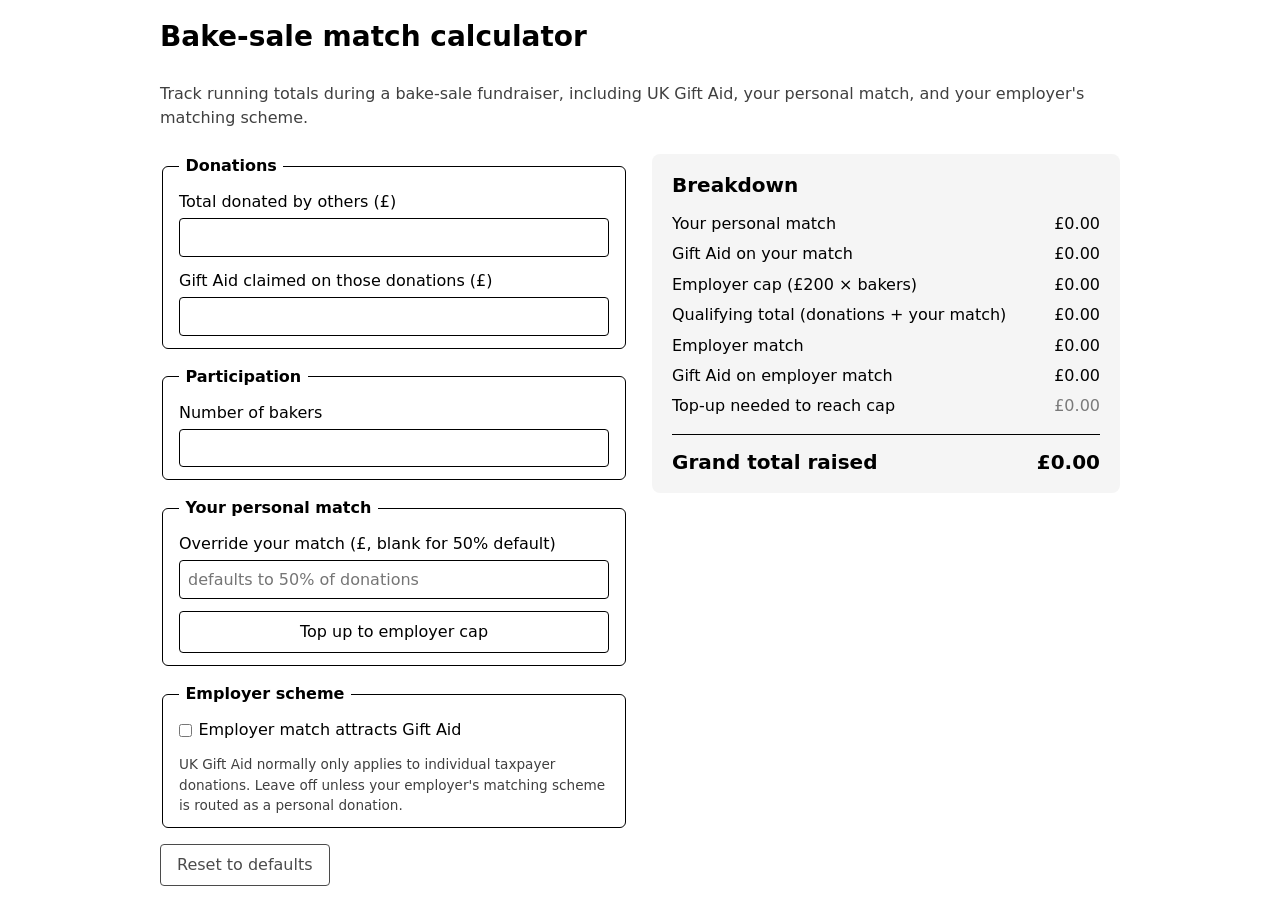
==== tool/index.html @ 0d94eee2 "feat: add bake-sale tool UI" ====
<!doctype html>
<html lang="en">
<head>
  <meta charset="utf-8">
  <meta name="viewport" content="width=device-width, initial-scale=1">
  <title>Bake-sale match calculator</title>
  <link rel="stylesheet" href="style.css">
</head>
<body>
  <main>
    <h1>Bake-sale match calculator</h1>
    <p class="lede">Track running totals during a bake-sale fundraiser, including UK Gift Aid, your personal match, and your employer's matching scheme.</p>

    <form id="inputs" autocomplete="off">
      <fieldset>
        <legend>Donations</legend>

        <label>
          Total donated by others (£)
          <input type="number" name="donationsFromOthers" min="0" step="0.01" inputmode="decimal">
        </label>

        <label>
          Gift Aid claimed on those donations (£)
          <input type="number" name="giftAidFromOthers" min="0" step="0.01" inputmode="decimal">
        </label>
      </fieldset>

      <fieldset>
        <legend>Participation</legend>

        <label>
          Number of bakers
          <input type="number" name="numBakers" min="0" step="1" inputmode="numeric">
        </label>
      </fieldset>

      <fieldset>
        <legend>Your personal match</legend>

        <label>
          Override your match (£, blank for 50% default)
          <input type="number" name="personalMatchOverride" min="0" step="0.01" inputmode="decimal" placeholder="defaults to 50% of donations">
        </label>

        <button type="button" id="topUpButton">Top up to employer cap</button>
      </fieldset>

      <fieldset>
        <legend>Employer scheme</legend>

        <label class="checkbox-label">
          <input type="checkbox" name="corporateGiftAidEligible">
          Employer match attracts Gift Aid
        </label>
        <p class="hint">UK Gift Aid normally only applies to individual taxpayer donations. Leave off unless your employer's matching scheme is routed as a personal donation.</p>
      </fieldset>

      <button type="button" id="resetButton" class="reset">Reset to defaults</button>
    </form>

    <section id="breakdown" aria-live="polite">
      <h2>Breakdown</h2>

      <dl>
        <dt>Your personal match</dt>
        <dd><output name="personalMatch">£0.00</output></dd>

        <dt>Gift Aid on your match</dt>
        <dd><output name="userGiftAid">£0.00</output></dd>

        <dt>Employer cap (£200 × bakers)</dt>
        <dd><output name="employerCap">£0.00</output></dd>

        <dt>Qualifying total (donations + your match)</dt>
        <dd><output name="qualifyingForEmployerMatch">£0.00</output></dd>

        <dt>Employer match</dt>
        <dd><output name="employerMatch">£0.00</output></dd>

        <dt>Gift Aid on employer match</dt>
        <dd><output name="employerGiftAid">£0.00</output></dd>

        <dt>Top-up needed to reach cap</dt>
        <dd><output name="topUpToCap" id="topUpDisplay">£0.00</output></dd>
      </dl>

      <p class="grand-total">
        <span>Grand total raised</span>
        <output name="grandTotal">£0.00</output>
      </p>
    </section>
  </main>

  <script type="module" src="app.js"></script>
</body>
</html>
---- tool/style.css ----
:root {
  color-scheme: light dark;
  font-family: system-ui, -apple-system, "Segoe UI", Roboto, sans-serif;
  line-height: 1.5;
}

* {
  box-sizing: border-box;
}

body {
  margin: 0;
  padding: 1rem;
  display: flex;
  justify-content: center;
}

main {
  width: 100%;
  max-width: 60rem;
  display: grid;
  gap: 1.5rem;
  grid-template-columns: 1fr;
}

@media (min-width: 50rem) {
  main {
    grid-template-columns: 1fr 1fr;
    align-items: start;
  }

  h1,
  .lede {
    grid-column: 1 / -1;
  }
}

h1 {
  margin: 0;
  font-size: 1.75rem;
}

.lede {
  margin: 0;
  opacity: 0.75;
}

form {
  display: grid;
  gap: 1rem;
}

fieldset {
  border: 1px solid currentColor;
  border-radius: 6px;
  padding: 0.75rem 1rem;
  display: grid;
  gap: 0.75rem;
}

legend {
  font-weight: 600;
  padding: 0 0.4rem;
}

label {
  display: grid;
  gap: 0.25rem;
}

.checkbox-label {
  display: flex;
  align-items: center;
  gap: 0.4rem;
}

input[type="number"],
input[type="text"] {
  font: inherit;
  padding: 0.4rem 0.5rem;
  border: 1px solid currentColor;
  border-radius: 4px;
  background: transparent;
  color: inherit;
  width: 100%;
}

input[type="checkbox"] {
  margin: 0;
}

button {
  font: inherit;
  padding: 0.5rem 1rem;
  border: 1px solid currentColor;
  border-radius: 4px;
  background: transparent;
  color: inherit;
  cursor: pointer;
}

button:hover {
  background: rgba(127, 127, 127, 0.15);
}

button.reset {
  justify-self: start;
  opacity: 0.7;
}

.hint {
  font-size: 0.85rem;
  opacity: 0.75;
  margin: 0;
}

#breakdown {
  background: rgba(127, 127, 127, 0.08);
  border-radius: 8px;
  padding: 1rem 1.25rem;
  align-self: start;
}

#breakdown h2 {
  margin: 0 0 0.75rem;
  font-size: 1.25rem;
}

dl {
  display: grid;
  grid-template-columns: 1fr auto;
  gap: 0.4rem 1rem;
  margin: 0;
}

dt {
  margin: 0;
}

dd {
  margin: 0;
  font-variant-numeric: tabular-nums;
  text-align: right;
}

.grand-total {
  font-size: 1.25rem;
  font-weight: 600;
  margin: 1rem 0 0;
  padding-top: 0.75rem;
  border-top: 1px solid currentColor;
  display: flex;
  justify-content: space-between;
  font-variant-numeric: tabular-nums;
}

#topUpDisplay.zero {
  opacity: 0.5;
}
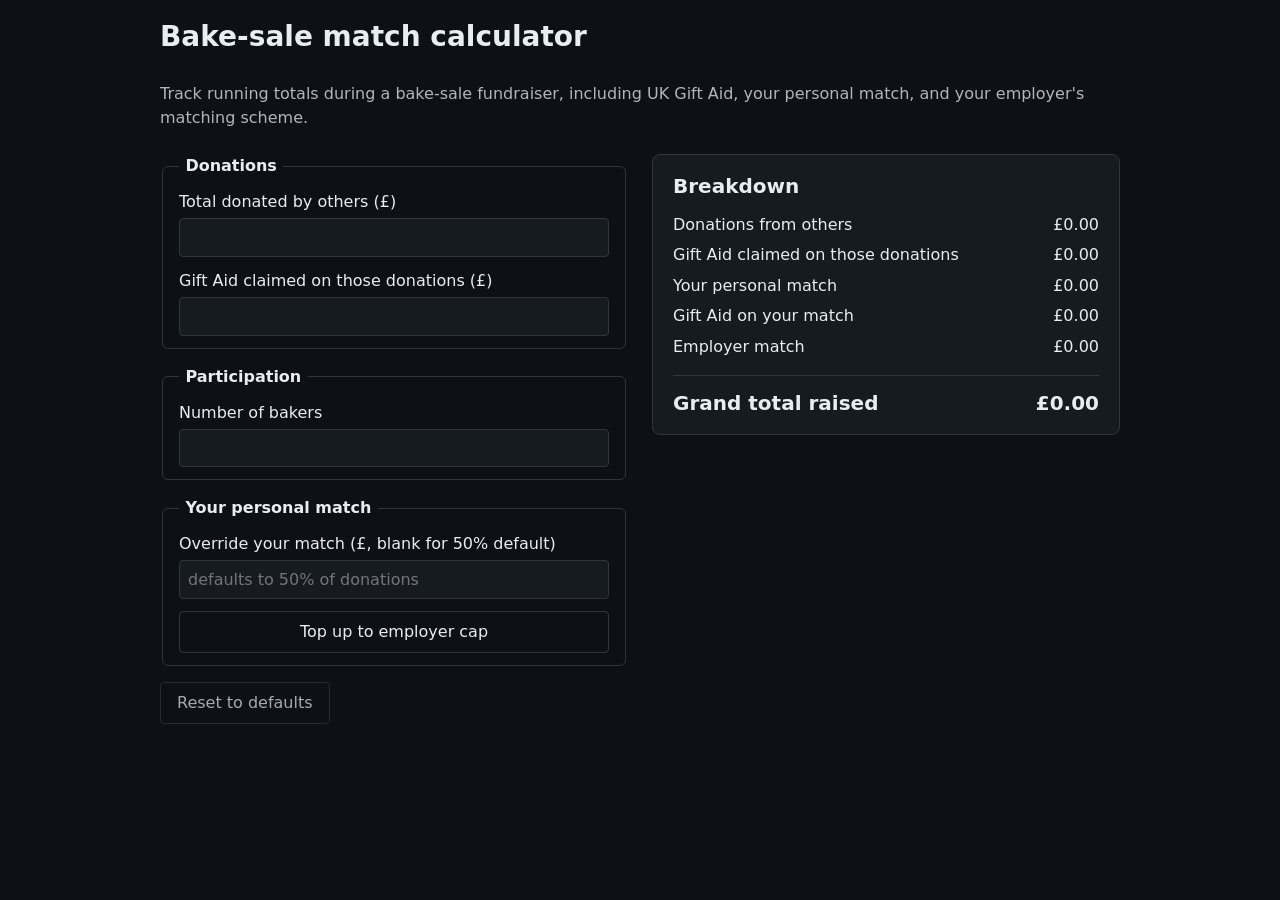
==== commit 7efdb669: "feat: simplify breakdown and drop employer Gift Aid toggle" ====
--- a/tool/index.html
+++ b/tool/index.html
@@ -46,16 +46,6 @@
         <button type="button" id="topUpButton">Top up to employer cap</button>
       </fieldset>
 
-      <fieldset>
-        <legend>Employer scheme</legend>
-
-        <label class="checkbox-label">
-          <input type="checkbox" name="corporateGiftAidEligible">
-          Employer match attracts Gift Aid
-        </label>
-        <p class="hint">UK Gift Aid normally only applies to individual taxpayer donations. Leave off unless your employer's matching scheme is routed as a personal donation.</p>
-      </fieldset>
-
       <button type="button" id="resetButton" class="reset">Reset to defaults</button>
     </form>
 
@@ -63,32 +53,28 @@
       <h2>Breakdown</h2>
 
       <dl>
+        <dt>Donations from others</dt>
+        <dd><output name="donationsFromOthers">£0.00</output></dd>
+
+        <dt>Gift Aid claimed on those donations</dt>
+        <dd><output name="giftAidFromOthers">£0.00</output></dd>
+
         <dt>Your personal match</dt>
         <dd><output name="personalMatch">£0.00</output></dd>
 
         <dt>Gift Aid on your match</dt>
         <dd><output name="userGiftAid">£0.00</output></dd>
 
-        <dt>Employer cap (£200 × bakers)</dt>
-        <dd><output name="employerCap">£0.00</output></dd>
-
-        <dt>Qualifying total (donations + your match)</dt>
-        <dd><output name="qualifyingForEmployerMatch">£0.00</output></dd>
-
         <dt>Employer match</dt>
         <dd><output name="employerMatch">£0.00</output></dd>
-
-        <dt>Gift Aid on employer match</dt>
-        <dd><output name="employerGiftAid">£0.00</output></dd>
-
-        <dt>Top-up needed to reach cap</dt>
-        <dd><output name="topUpToCap" id="topUpDisplay">£0.00</output></dd>
       </dl>
 
       <p class="grand-total">
         <span>Grand total raised</span>
         <output name="grandTotal">£0.00</output>
       </p>
+
+      <p class="cap-status" id="capStatus" hidden></p>
     </section>
   </main>
 
--- a/tool/style.css
+++ b/tool/style.css
@@ -1,7 +1,14 @@
 :root {
-  color-scheme: light dark;
+  color-scheme: dark;
   font-family: system-ui, -apple-system, "Segoe UI", Roboto, sans-serif;
   line-height: 1.5;
+  --bg: #0d1117;
+  --fg: #e6edf3;
+  --panel: #161b22;
+  --border: #30363d;
+  --border-strong: #484f58;
+  --applied-bg: #238636;
+  --applied-fg: #ffffff;
 }
 
 * {
@@ -13,6 +20,8 @@
   padding: 1rem;
   display: flex;
   justify-content: center;
+  background: var(--bg);
+  color: var(--fg);
 }
 
 main {
@@ -51,7 +60,7 @@
 }
 
 fieldset {
-  border: 1px solid currentColor;
+  border: 1px solid var(--border);
   border-radius: 6px;
   padding: 0.75rem 1rem;
   display: grid;
@@ -78,11 +87,17 @@
 input[type="text"] {
   font: inherit;
   padding: 0.4rem 0.5rem;
-  border: 1px solid currentColor;
+  border: 1px solid var(--border);
   border-radius: 4px;
-  background: transparent;
+  background: var(--panel);
   color: inherit;
   width: 100%;
+}
+
+input[type="number"]:focus,
+input[type="text"]:focus {
+  outline: none;
+  border-color: var(--border-strong);
 }
 
 input[type="checkbox"] {
@@ -92,7 +107,7 @@
 button {
   font: inherit;
   padding: 0.5rem 1rem;
-  border: 1px solid currentColor;
+  border: 1px solid var(--border);
   border-radius: 4px;
   background: transparent;
   color: inherit;
@@ -100,7 +115,8 @@
 }
 
 button:hover {
-  background: rgba(127, 127, 127, 0.15);
+  background: var(--panel);
+  border-color: var(--border-strong);
 }
 
 button.reset {
@@ -115,7 +131,8 @@
 }
 
 #breakdown {
-  background: rgba(127, 127, 127, 0.08);
+  background: var(--panel);
+  border: 1px solid var(--border);
   border-radius: 8px;
   padding: 1rem 1.25rem;
   align-self: start;
@@ -148,12 +165,36 @@
   font-weight: 600;
   margin: 1rem 0 0;
   padding-top: 0.75rem;
-  border-top: 1px solid currentColor;
+  border-top: 1px solid var(--border);
   display: flex;
   justify-content: space-between;
   font-variant-numeric: tabular-nums;
 }
 
-#topUpDisplay.zero {
-  opacity: 0.5;
-}
+.cap-status {
+  margin: 0.75rem 0 0;
+  font-size: 0.9rem;
+  opacity: 0.8;
+}
+
+.cap-status.met {
+  color: var(--applied-bg);
+  opacity: 1;
+  font-weight: 600;
+}
+
+#topUpButton.applied {
+  background: var(--applied-bg);
+  color: var(--applied-fg);
+  border-color: var(--applied-bg);
+}
+
+#topUpButton.applied:hover {
+  background: var(--applied-bg);
+  border-color: var(--applied-bg);
+  filter: brightness(1.08);
+}
+
+#topUpButton.applied::before {
+  content: "\2713\00a0";
+}
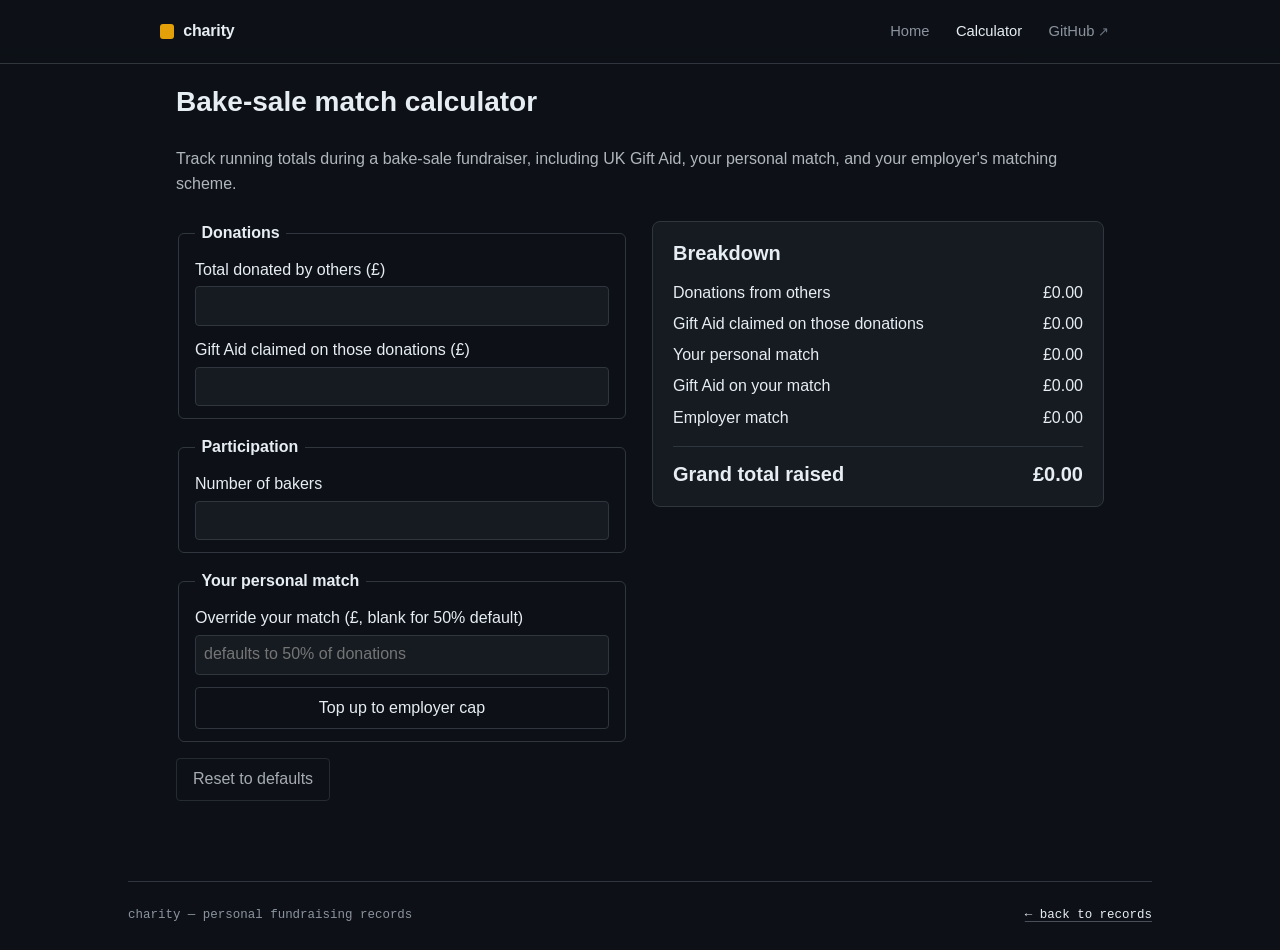
==== commit 306f0a1d: "feat: add records UI with home and event pages Integrate the design handoff (under .claude/design_ha" ====
--- a/tool/index.html
+++ b/tool/index.html
@@ -4,9 +4,25 @@
   <meta charset="utf-8">
   <meta name="viewport" content="width=device-width, initial-scale=1">
   <title>Bake-sale match calculator</title>
+  <link rel="stylesheet" href="../assets/styles.css">
   <link rel="stylesheet" href="style.css">
 </head>
 <body>
+
+<nav class="site-nav" aria-label="Primary">
+  <div class="site-nav__inner">
+    <a class="site-nav__brand" href="../">
+      <span class="site-nav__brand-mark" aria-hidden="true"></span>
+      charity
+    </a>
+    <div class="site-nav__links">
+      <a class="site-nav__link" href="../">Home</a>
+      <a class="site-nav__link is-current" href="./">Calculator</a>
+      <a class="site-nav__link site-nav__link--ext" href="https://github.com/curtyo18/charity" rel="noopener noreferrer">GitHub</a>
+    </div>
+  </div>
+</nav>
+
   <main>
     <h1>Bake-sale match calculator</h1>
     <p class="lede">Track running totals during a bake-sale fundraiser, including UK Gift Aid, your personal match, and your employer's matching scheme.</p>
@@ -79,5 +95,11 @@
   </main>
 
   <script type="module" src="app.js"></script>
+
+<footer class="page site-foot" role="contentinfo">
+  <span>charity — personal fundraising records</span>
+  <span><a href="../">← back to records</a></span>
+</footer>
+
 </body>
 </html>
--- a/assets/styles.css
+++ b/assets/styles.css
@@ -0,0 +1,449 @@
+/* charity — shared stylesheet
+   Dark-only. GitHub-inspired palette, system fonts, no remote deps. */
+
+:root {
+  color-scheme: dark;
+
+  /* core palette (matches existing /tool/) */
+  --bg:            #0d1117;
+  --fg:            #e6edf3;
+  --panel:         #161b22;
+  --panel-2:       #1c2128;
+  --border:        #30363d;
+  --border-strong: #484f58;
+  --applied-bg:    #238636;
+
+  /* extended tokens */
+  --muted-fg:      #8b949e;
+  --faint-fg:      #6e7681;
+
+  /* accent (amber) */
+  --accent:        #e3a008;
+
+  /* type */
+  --sans: -apple-system, BlinkMacSystemFont, "Segoe UI", Roboto, "Helvetica Neue", Arial, sans-serif;
+  --mono: ui-monospace, SFMono-Regular, "SF Mono", Menlo, Consolas, "Liberation Mono", monospace;
+
+  /* radius / spacing */
+  --r-sm: 6px;
+  --r-md: 10px;
+  --r-lg: 14px;
+}
+
+/* ───── reset ───── */
+*, *::before, *::after { box-sizing: border-box; }
+html, body { margin: 0; padding: 0; }
+body {
+  background: var(--bg);
+  color: var(--fg);
+  font-family: var(--sans);
+  font-size: 16px;
+  line-height: 1.55;
+  -webkit-font-smoothing: antialiased;
+  text-rendering: optimizeLegibility;
+}
+a { color: var(--fg); text-decoration: underline; text-decoration-color: var(--border-strong); text-underline-offset: 3px; }
+a:hover { text-decoration-color: var(--accent); }
+button { font: inherit; color: inherit; }
+
+/* ───── layout ───── */
+.page {
+  max-width: 64rem;
+  margin: 0 auto;
+  padding: 0 1.25rem 4rem;
+}
+@media (min-width: 50rem) {
+  .page { padding: 0 2rem 5rem; }
+}
+
+/* ───── shared site nav ───── */
+.site-nav {
+  border-bottom: 1px solid var(--border);
+  background: linear-gradient(180deg, #0d1117 0%, #0d1117 60%, #0d1117e6 100%);
+  position: sticky;
+  top: 0;
+  z-index: 10;
+  backdrop-filter: blur(8px);
+}
+.site-nav__inner {
+  max-width: 64rem;
+  margin: 0 auto;
+  padding: 0.85rem 1.25rem;
+  display: flex;
+  align-items: center;
+  justify-content: space-between;
+  gap: 1rem;
+}
+@media (min-width: 50rem) {
+  .site-nav__inner { padding: 0.85rem 2rem; }
+}
+.site-nav__brand {
+  display: inline-flex;
+  align-items: center;
+  gap: 0.55rem;
+  font-weight: 600;
+  letter-spacing: -0.01em;
+  text-decoration: none;
+  color: var(--fg);
+}
+.site-nav__brand-mark {
+  display: inline-block;
+  width: 0.9rem;
+  height: 0.9rem;
+  border-radius: 3px;
+  background: var(--accent);
+}
+.site-nav__links {
+  display: flex;
+  align-items: center;
+  gap: 0.25rem;
+}
+.site-nav__link {
+  text-decoration: none;
+  color: var(--muted-fg);
+  padding: 0.4rem 0.7rem;
+  border-radius: var(--r-sm);
+  font-size: 0.92rem;
+  transition: color 0.12s, background-color 0.12s;
+}
+.site-nav__link:hover { color: var(--fg); background: var(--panel); }
+.site-nav__link.is-current { color: var(--fg); }
+.site-nav__link--ext::after {
+  content: " ↗";
+  color: var(--faint-fg);
+  font-size: 0.85em;
+}
+
+/* ───── page header (h1 area) ───── */
+.page-head {
+  padding: 2.5rem 0 1.25rem;
+}
+@media (min-width: 50rem) {
+  .page-head { padding: 3.5rem 0 1.75rem; }
+}
+.eyebrow {
+  font-family: var(--mono);
+  font-size: 0.78rem;
+  letter-spacing: 0.04em;
+  color: var(--muted-fg);
+  text-transform: uppercase;
+  margin: 0 0 0.6rem;
+}
+
+/* ───── headline (home) ───── */
+.headline {
+  margin: 0;
+  font-weight: 600;
+  letter-spacing: -0.025em;
+  line-height: 1.05;
+  text-wrap: balance;
+  font-size: clamp(2rem, 5vw, 3.2rem);
+}
+
+.headline__num {
+  font-variant-numeric: tabular-nums;
+  color: var(--fg);
+}
+
+.headline__sub {
+  margin: 0.9rem 0 0;
+  color: var(--muted-fg);
+  font-size: 1rem;
+  max-width: 38rem;
+}
+
+/* ───── stat strip ───── */
+.stat-strip {
+  display: grid;
+  grid-template-columns: repeat(3, 1fr);
+  gap: 1px;
+  margin-top: 2rem;
+  border: 1px solid var(--border);
+  border-radius: var(--r-md);
+  overflow: hidden;
+  background: var(--border);
+}
+.stat-strip__item {
+  background: var(--panel);
+  padding: 1rem 1.25rem;
+}
+.stat-strip__label {
+  font-family: var(--mono);
+  font-size: 0.72rem;
+  letter-spacing: 0.04em;
+  text-transform: uppercase;
+  color: var(--muted-fg);
+  margin: 0 0 0.35rem;
+}
+.stat-strip__value {
+  font-size: 1.4rem;
+  font-weight: 600;
+  font-variant-numeric: tabular-nums;
+  margin: 0;
+  letter-spacing: -0.01em;
+}
+
+/* ───── section heading ───── */
+.section-head {
+  margin: 3rem 0 1.25rem;
+  display: flex;
+  align-items: baseline;
+  justify-content: space-between;
+  gap: 1rem;
+  border-bottom: 1px solid var(--border);
+  padding-bottom: 0.6rem;
+}
+.section-head h2 {
+  margin: 0;
+  font-size: 1.05rem;
+  font-weight: 600;
+  letter-spacing: -0.005em;
+}
+.section-head__meta {
+  font-family: var(--mono);
+  font-size: 0.78rem;
+  color: var(--muted-fg);
+}
+
+/* ───── annual chart (hand-rolled SVG) ───── */
+.year-chart {
+  margin-top: 1rem;
+  background: var(--panel);
+  border: 1px solid var(--border);
+  border-radius: var(--r-md);
+  padding: 1.25rem 1.25rem 1rem;
+}
+.year-chart__head {
+  display: flex;
+  align-items: baseline;
+  justify-content: space-between;
+  margin-bottom: 0.75rem;
+}
+.year-chart__title {
+  margin: 0;
+  font-size: 0.85rem;
+  font-weight: 500;
+  color: var(--muted-fg);
+  font-family: var(--mono);
+  letter-spacing: 0.02em;
+  text-transform: uppercase;
+}
+.year-chart__legend {
+  font-family: var(--mono);
+  font-size: 0.78rem;
+  color: var(--muted-fg);
+}
+.year-chart svg { display: block; width: 100%; height: 180px; }
+.year-chart__bar { fill: var(--accent); transition: fill 0.2s; }
+.year-chart__bar:hover { fill: var(--fg); }
+.year-chart__label, .year-chart__value {
+  font-family: var(--mono);
+  fill: var(--muted-fg);
+  font-size: 11px;
+}
+.year-chart__value { fill: var(--fg); }
+.year-chart__baseline { stroke: var(--border); stroke-width: 1; }
+
+/* ───── event cards ───── */
+.events {
+  display: grid;
+  gap: 0.85rem;
+  margin-top: 1rem;
+}
+.event-card {
+  display: block;
+  text-decoration: none;
+  color: inherit;
+  background: var(--panel);
+  border: 1px solid var(--border);
+  border-radius: var(--r-md);
+  padding: 1.1rem 1.25rem;
+  transition: border-color 0.14s, transform 0.14s, background-color 0.14s;
+}
+.event-card:hover {
+  border-color: var(--border-strong);
+  background: var(--panel-2);
+}
+.event-card__top {
+  display: flex;
+  align-items: baseline;
+  justify-content: space-between;
+  gap: 1rem;
+  margin-bottom: 0.35rem;
+}
+.event-card__date {
+  font-family: var(--mono);
+  font-size: 0.78rem;
+  color: var(--muted-fg);
+  white-space: nowrap;
+}
+.event-card__name {
+  margin: 0;
+  font-size: 1.15rem;
+  font-weight: 600;
+  letter-spacing: -0.005em;
+  flex: 1;
+}
+.event-card__total {
+  font-family: var(--mono);
+  font-variant-numeric: tabular-nums;
+  font-size: 1.05rem;
+  font-weight: 600;
+  white-space: nowrap;
+}
+.event-card__meta {
+  display: flex;
+  flex-wrap: wrap;
+  align-items: center;
+  gap: 0.5rem 0.75rem;
+  margin-top: 0.55rem;
+  color: var(--muted-fg);
+  font-size: 0.9rem;
+}
+.event-card__charity {
+  color: var(--accent);
+  font-weight: 500;
+}
+.event-card__sep { color: var(--faint-fg); }
+
+/* ───── tags / channels ───── */
+.tags {
+  display: flex;
+  flex-wrap: wrap;
+  gap: 0.35rem;
+  list-style: none;
+  padding: 0;
+  margin: 0;
+}
+.tag {
+  display: inline-flex;
+  align-items: center;
+  font-family: var(--mono);
+  font-size: 0.74rem;
+  letter-spacing: 0.01em;
+  color: var(--muted-fg);
+  background: var(--bg);
+  border: 1px solid var(--border);
+  padding: 0.18rem 0.55rem;
+  border-radius: 999px;
+}
+
+/* ───── event detail ───── */
+.back-link {
+  display: inline-flex;
+  align-items: center;
+  gap: 0.4rem;
+  font-family: var(--mono);
+  font-size: 0.82rem;
+  color: var(--muted-fg);
+  text-decoration: none;
+  margin-top: 1.75rem;
+}
+.back-link:hover { color: var(--fg); }
+.back-link::before { content: "←"; }
+
+.event-head { padding: 1.5rem 0 1rem; }
+.event-head__date {
+  font-family: var(--mono);
+  font-size: 0.85rem;
+  color: var(--muted-fg);
+  margin: 0 0 0.5rem;
+}
+.event-head__name {
+  margin: 0;
+  font-size: clamp(1.85rem, 4vw, 2.6rem);
+  font-weight: 600;
+  letter-spacing: -0.02em;
+  line-height: 1.1;
+}
+.event-head__charity {
+  margin: 0.65rem 0 0;
+  font-size: 1rem;
+  color: var(--muted-fg);
+}
+.event-head__charity a { color: var(--accent); text-decoration-color: transparent; }
+.event-head__charity a:hover { text-decoration-color: var(--accent); }
+.event-head__channels { margin-top: 1rem; }
+
+/* breakdown table — visual continuity with /tool/ */
+.breakdown {
+  margin-top: 2rem;
+  background: var(--panel);
+  border: 1px solid var(--border);
+  border-radius: var(--r-md);
+  overflow: hidden;
+}
+.breakdown__row {
+  display: flex;
+  align-items: baseline;
+  justify-content: space-between;
+  gap: 1rem;
+  padding: 0.85rem 1.25rem;
+  border-bottom: 1px solid var(--border);
+}
+.breakdown__row:last-of-type { border-bottom: 1px solid var(--border); }
+.breakdown__label {
+  color: var(--fg);
+  font-size: 0.95rem;
+}
+.breakdown__amount {
+  font-family: var(--mono);
+  font-variant-numeric: tabular-nums;
+  font-size: 0.95rem;
+  color: var(--fg);
+}
+.breakdown__total {
+  display: flex;
+  align-items: baseline;
+  justify-content: space-between;
+  gap: 1rem;
+  padding: 1.1rem 1.25rem;
+  background: var(--panel-2);
+  border-top: 1px solid var(--border-strong);
+}
+.breakdown__total-label {
+  font-weight: 600;
+  font-size: 1rem;
+}
+.breakdown__total-amount {
+  font-family: var(--mono);
+  font-variant-numeric: tabular-nums;
+  font-weight: 700;
+  font-size: 1.35rem;
+  letter-spacing: -0.01em;
+}
+
+.external-link {
+  display: inline-flex;
+  align-items: center;
+  gap: 0.4rem;
+  margin-top: 2rem;
+  font-size: 0.95rem;
+  color: var(--accent);
+  text-decoration-color: transparent;
+}
+.external-link:hover { text-decoration-color: var(--accent); }
+.external-link::after { content: "↗"; color: var(--faint-fg); }
+
+/* ───── footer ───── */
+.site-foot {
+  margin-top: 4rem;
+  padding: 1.5rem 0;
+  border-top: 1px solid var(--border);
+  color: var(--muted-fg);
+  font-family: var(--mono);
+  font-size: 0.78rem;
+  display: flex;
+  justify-content: space-between;
+  flex-wrap: wrap;
+  gap: 0.5rem;
+}
+
+/* ───── loading / empty ───── */
+.loading, .empty {
+  padding: 3rem 0;
+  text-align: center;
+  color: var(--muted-fg);
+  font-family: var(--mono);
+  font-size: 0.9rem;
+}
--- a/tool/style.css
+++ b/tool/style.css
@@ -17,9 +17,7 @@
 
 body {
   margin: 0;
-  padding: 1rem;
-  display: flex;
-  justify-content: center;
+  padding: 0;
   background: var(--bg);
   color: var(--fg);
 }
@@ -27,6 +25,8 @@
 main {
   width: 100%;
   max-width: 60rem;
+  margin: 0 auto;
+  padding: 1rem;
   display: grid;
   gap: 1.5rem;
   grid-template-columns: 1fr;
